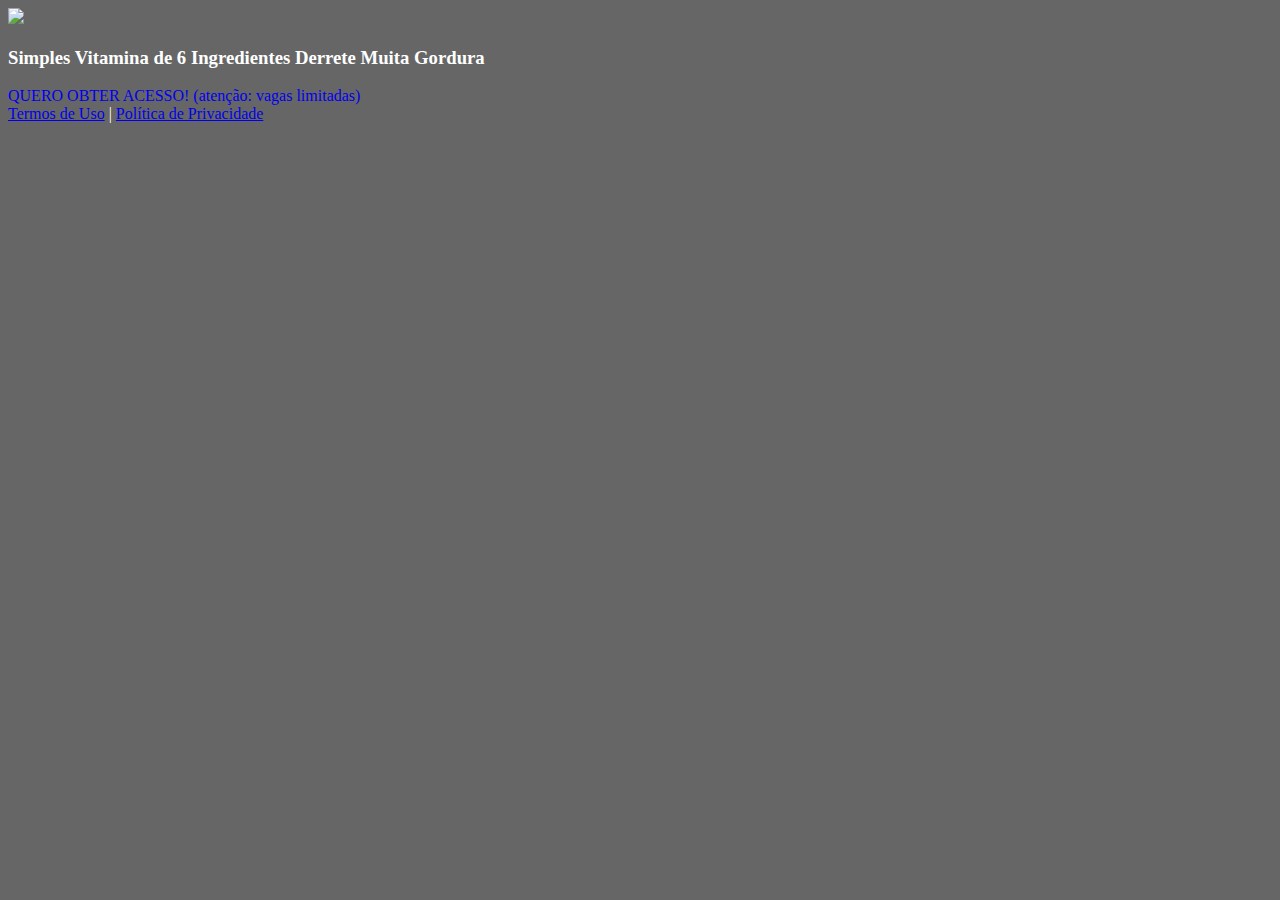
==== index.html @ 4b5af7cf "Add files via upload" ====
<!DOCTYPE html>
<html lang="pt-br">
  <head>
    <meta charset="utf-8">
    <meta name="viewport" content="width=device-width, initial-scale=1, shrink-to-fit=no">

    <link rel="stylesheet" href="https://stackpath.bootstrapcdn.com/bootstrap/4.1.3/css/bootstrap.min.css" integrity="sha384-MCw98/SFnGE8fJT3GXwEOngsV7Zt27NXFoaoApmYm81iuXoPkFOJwJ8ERdknLPMO" crossorigin="anonymous">

    <link rel="preconnect" href="https://fonts.googleapis.com">
    <link rel="preconnect" href="https://fonts.gstatic.com" crossorigin>
    <link href="https://fonts.googleapis.com/css2?family=Cabin:ital,wght@0,400;0,500;0,600;0,700;1,400;1,500;1,600;1,700&family=Dosis:wght@200;300;400;500;600;700;800&family=Oswald:wght@200;300;400;500;600;700&family=Signika:wght@300;400;500;600;700&display=swap" rel="stylesheet">

    <link rel="stylesheet" href="./assets/css/com.css">

    <!-- Título da Página -->
    <title>Protocolo Zero Barriga</title>
    
    <style type="text/css">
      body {
        color: white;
        background-image: url("assets/img/bg.jpeg");
        background-color: rgba(0, 0, 0, 0.6);
        background-position: center;
        background-size: cover;
        background-attachment: fixed;
        background-blend-mode: darken;
      }
    </style>

  </head>
  <body>
    
    <header class="py-4">
      <div class="container">
        <div class="row justify-content-center">
          <div class="col-lg-8 text-center">
            <!-- Imagem Ultrasecreto -->
            <img class="img-fluid" src="./assets/img/ultrasecreto.svg">

            <!-- Headline -->
            <h3 class="my-4"><b>Simples Vitamina de 6 Ingredientes Derrete Muita Gordura</b></h3>

            <!-- VSL -->
            <script type="text/javascript" id="scr_6226ac18aa8f7e000965d88e">var s=document.createElement("script");s.src="https://cdn.converteai.net/8b03b5e9-1e95-4b45-9063-037ac9b350ab/players/6226ac18aa8f7e000965d88e/player.js",s.async=!0,document.head.appendChild(s);</script>

            <!-- Botão -->
            <div id="cta1" class="mt-4 d-none">
              <a href="https://pay.kiwify.com.br/8yj82EU" class="a-btn" style="text-decoration: none;">
                <span class="span-btn">QUERO OBTER ACESSO!</span>
                <span class="span-btn2">(atenção: vagas limitadas)</span>
              </a>
            </div>

            <!-- Termos de Uso e Política de Privacidade -->
            <div class="text-white mt-4"><a href="termos.html" class="text-white">Termos de Uso</a> | <a href="privacidade.html" class="text-white">Política de Privacidade</a></div>
          </div>
        </div>
      </div>
    </header>

    <script type="text/javascript">
      setTimeout(() => {document.getElementById("cta1").classList.remove("d-none")}, 1637000); // temporização da Call to Action (em milissegundos)
    </script>

    <script src="https://code.jquery.com/jquery-3.3.1.slim.min.js" integrity="sha384-q8i/X+965DzO0rT7abK41JStQIAqVgRVzpbzo5smXKp4YfRvH+8abtTE1Pi6jizo" crossorigin="anonymous"></script>
    <script src="https://cdnjs.cloudflare.com/ajax/libs/popper.js/1.14.3/umd/popper.min.js" integrity="sha384-ZMP7rVo3mIykV+2+9J3UJ46jBk0WLaUAdn689aCwoqbBJiSnjAK/l8WvCWPIPm49" crossorigin="anonymous"></script>
    <script src="https://stackpath.bootstrapcdn.com/bootstrap/4.1.3/js/bootstrap.min.js" integrity="sha384-ChfqqxuZUCnJSK3+MXmPNIyE6ZbWh2IMqE241rYiqJxyMiZ6OW/JmZQ5stwEULTy" crossorigin="anonymous"></script>
    <script src="./assets/js/com.js"></script>
  </body>
</html>
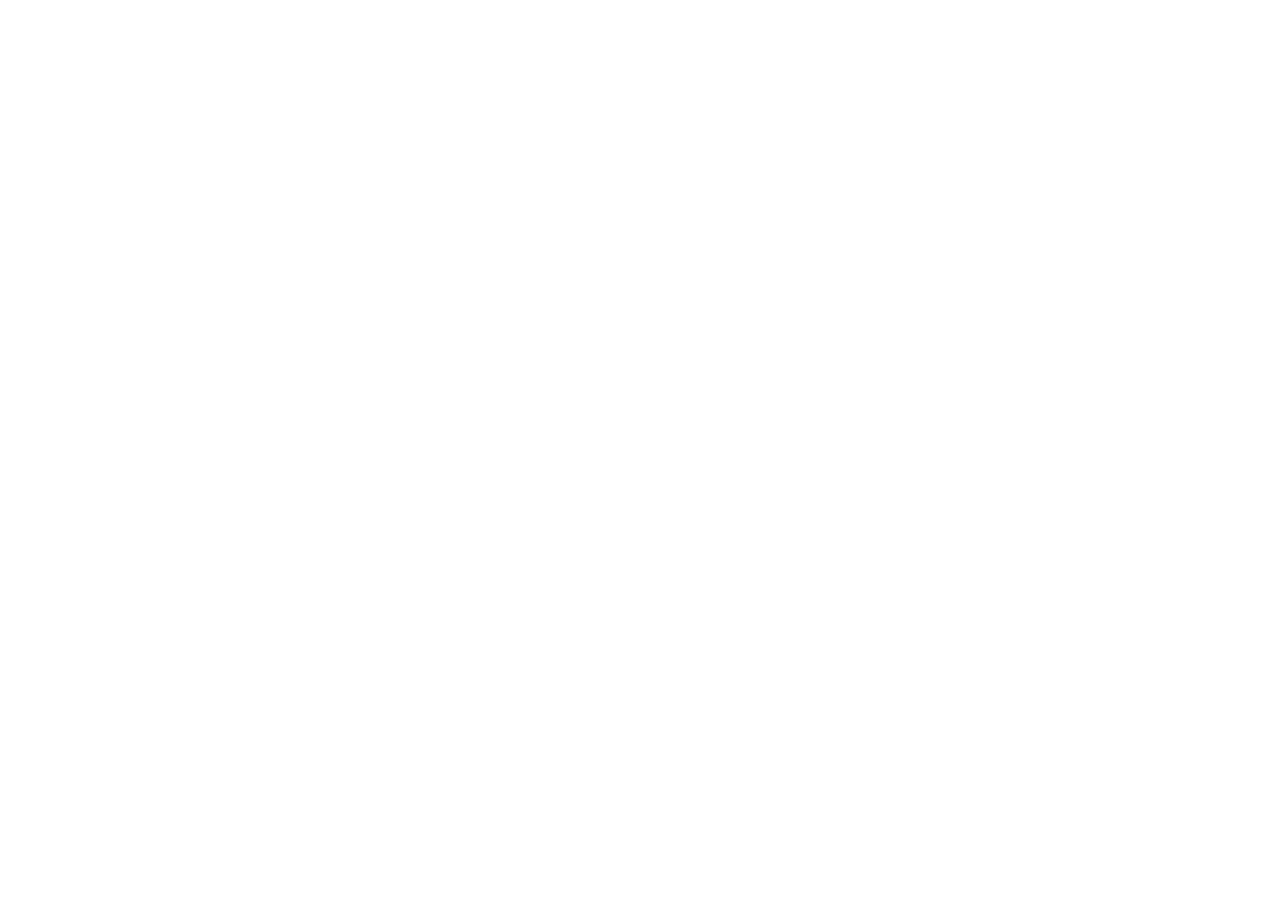
==== commit c9c1dcbe: "Add files via upload" ====
--- a/index.html
+++ b/index.html
@@ -3,6 +3,25 @@
   <head>
     <meta charset="utf-8">
     <meta name="viewport" content="width=device-width, initial-scale=1, shrink-to-fit=no">
+
+<!-- Facebook Pixel Code -->
+<script>
+!function(f,b,e,v,n,t,s)
+{if(f.fbq)return;n=f.fbq=function(){n.callMethod?
+n.callMethod.apply(n,arguments):n.queue.push(arguments)};
+if(!f._fbq)f._fbq=n;n.push=n;n.loaded=!0;n.version='2.0';
+n.queue=[];t=b.createElement(e);t.async=!0;
+t.src=v;s=b.getElementsByTagName(e)[0];
+s.parentNode.insertBefore(t,s)}(window, document,'script',
+'https://connect.facebook.net/en_US/fbevents.js');
+fbq('init', '526146568852688');
+fbq('init', '1523374548058842');
+fbq('track', 'PageView');
+</script>
+<noscript><img height="1" width="1" style="display:none"
+src="https://www.facebook.com/tr?id=526146568852688&ev=PageView&noscript=1"
+/></noscript>
+<!-- End Facebook Pixel Code -->
 
     <link rel="stylesheet" href="https://stackpath.bootstrapcdn.com/bootstrap/4.1.3/css/bootstrap.min.css" integrity="sha384-MCw98/SFnGE8fJT3GXwEOngsV7Zt27NXFoaoApmYm81iuXoPkFOJwJ8ERdknLPMO" crossorigin="anonymous">
 
@@ -13,7 +32,7 @@
     <link rel="stylesheet" href="./assets/css/com.css">
 
     <!-- Título da Página -->
-    <title>Protocolo Zero Barriga</title>
+    <title>Emagrecimento/title>
     
     <style type="text/css">
       body {
@@ -38,28 +57,28 @@
             <img class="img-fluid" src="./assets/img/ultrasecreto.svg">
 
             <!-- Headline -->
-            <h3 class="my-4"><b>Simples Vitamina de 6 Ingredientes Derrete Muita Gordura</b></h3>
+            <h3 class="my-4"><b>Como as ilhas RyuKyu fizeram uma mulher derreter 12 kilos!</b></h3>
 
             <!-- VSL -->
-            <script type="text/javascript" id="scr_6226ac18aa8f7e000965d88e">var s=document.createElement("script");s.src="https://cdn.converteai.net/8b03b5e9-1e95-4b45-9063-037ac9b350ab/players/6226ac18aa8f7e000965d88e/player.js",s.async=!0,document.head.appendChild(s);</script>
+            <script type="text/javascript" id="scr_622f6b1006e2ee00083dc466">var s=document.createElement("script");s.src="https://cdn.converteai.net/db6b7900-d012-401e-9e1b-5d3787b96746/players/622f6b1006e2ee00083dc466/player.js",s.async=!0,document.head.appendChild(s);</script>
 
             <!-- Botão -->
             <div id="cta1" class="mt-4 d-none">
-              <a href="https://pay.kiwify.com.br/8yj82EU" class="a-btn" style="text-decoration: none;">
-                <span class="span-btn">QUERO OBTER ACESSO!</span>
+              <a href="https://pay.kiwify.com.br/0mkxSO5?src=botão01" class="a-btn" style="text-decoration: none;">
+                <span class="span-btn">QUERO BAIXAR O RYUKYU DO EMAGRECER AGORA!</span>
                 <span class="span-btn2">(atenção: vagas limitadas)</span>
               </a>
             </div>
 
             <!-- Termos de Uso e Política de Privacidade -->
-            <div class="text-white mt-4"><a href="termos.html" class="text-white">Termos de Uso</a> | <a href="privacidade.html" class="text-white">Política de Privacidade</a></div>
+            <div class="text-white mt-4"><a href="https://educamaisbrasil.site/termos-de-uso" class="text-white">Termos de Uso</a> | <a href="https://curasmenopausa.site/politicas-de-privacidade/" class="text-white">Política de Privacidade</a></div>
           </div>
         </div>
       </div>
     </header>
 
     <script type="text/javascript">
-      setTimeout(() => {document.getElementById("cta1").classList.remove("d-none")}, 1637000); // temporização da Call to Action (em milissegundos)
+      setTimeout(() => {document.getElementById("cta1").classList.remove("d-none")}, 1533000); // temporização da Call to Action (em milissegundos)
     </script>
 
     <script src="https://code.jquery.com/jquery-3.3.1.slim.min.js" integrity="sha384-q8i/X+965DzO0rT7abK41JStQIAqVgRVzpbzo5smXKp4YfRvH+8abtTE1Pi6jizo" crossorigin="anonymous"></script>
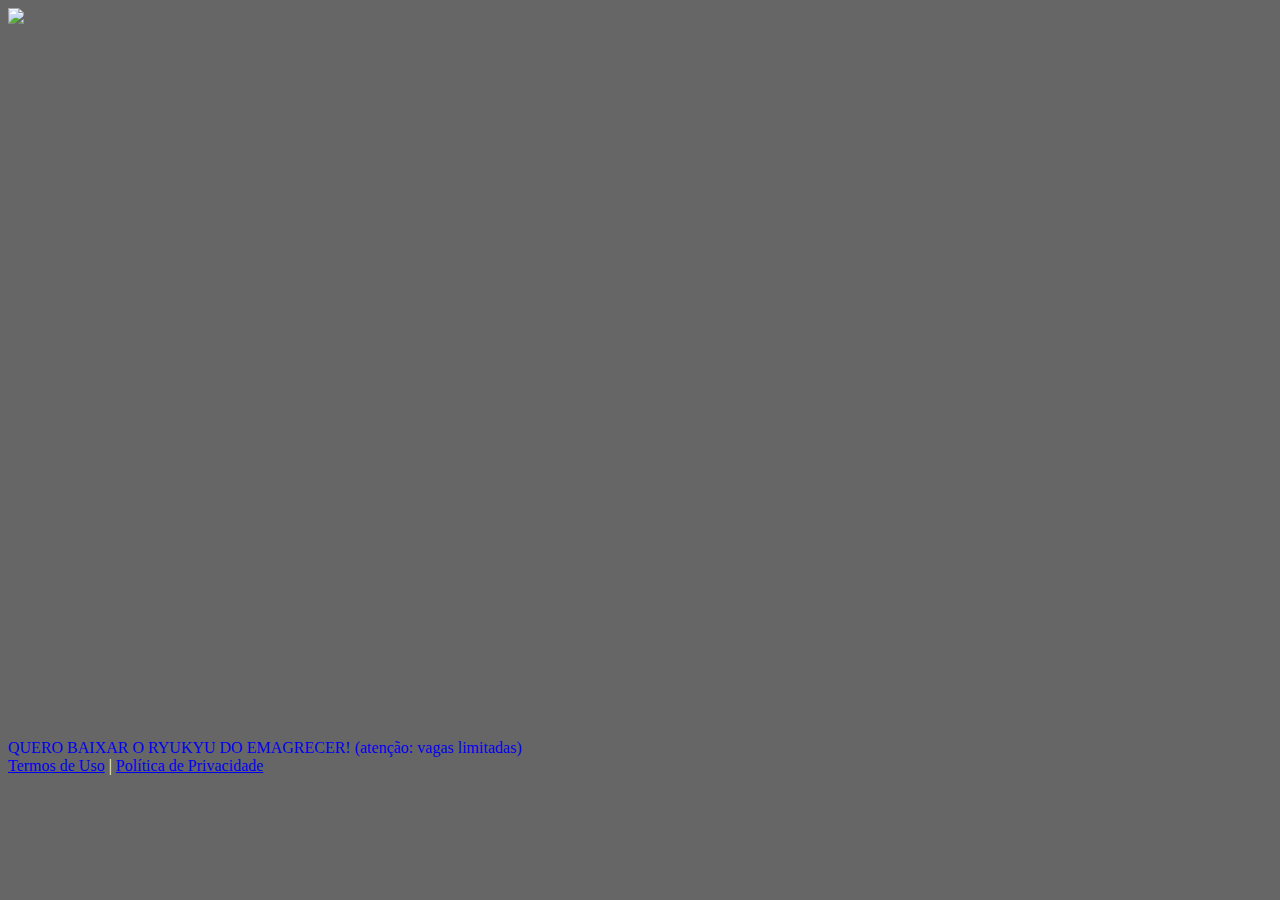
==== commit 5a265879: "Add files via upload" ====
--- a/index.html
+++ b/index.html
@@ -1,8 +1,6 @@
 <!DOCTYPE html>
 <html lang="pt-br">
   <head>
-    <meta charset="utf-8">
-    <meta name="viewport" content="width=device-width, initial-scale=1, shrink-to-fit=no">
 
 <!-- Facebook Pixel Code -->
 <script>
@@ -23,6 +21,9 @@
 /></noscript>
 <!-- End Facebook Pixel Code -->
 
+    <meta charset="utf-8">
+    <meta name="viewport" content="width=device-width, initial-scale=1, shrink-to-fit=no">
+
     <link rel="stylesheet" href="https://stackpath.bootstrapcdn.com/bootstrap/4.1.3/css/bootstrap.min.css" integrity="sha384-MCw98/SFnGE8fJT3GXwEOngsV7Zt27NXFoaoApmYm81iuXoPkFOJwJ8ERdknLPMO" crossorigin="anonymous">
 
     <link rel="preconnect" href="https://fonts.googleapis.com">
@@ -32,7 +33,7 @@
     <link rel="stylesheet" href="./assets/css/com.css">
 
     <!-- Título da Página -->
-    <title>Emagrecimento/title>
+    <title>Emagrecimento</title>
     
     <style type="text/css">
       body {
@@ -56,29 +57,28 @@
             <!-- Imagem Ultrasecreto -->
             <img class="img-fluid" src="./assets/img/ultrasecreto.svg">
 
-            <!-- Headline -->
-            <h3 class="my-4"><b>Como as ilhas RyuKyu fizeram uma mulher derreter 12 kilos!</b></h3>
+            
 
             <!-- VSL -->
-            <script type="text/javascript" id="scr_622f6b1006e2ee00083dc466">var s=document.createElement("script");s.src="https://cdn.converteai.net/db6b7900-d012-401e-9e1b-5d3787b96746/players/622f6b1006e2ee00083dc466/player.js",s.async=!0,document.head.appendChild(s);</script>
+            <div style="padding:56.25% 0 0 0;position:relative;"><iframe frameborder="0" allowfullscreen src="https://cdn.converteai.net/db6b7900-d012-401e-9e1b-5d3787b96746/players/622f6b1006e2ee00083dc466/embed.html" id="ifr_622f6b1006e2ee00083dc466" style="position:absolute;top:0;left:0;width:100%;height:100%;" referrerpolicy="origin"></iframe></div>
 
             <!-- Botão -->
             <div id="cta1" class="mt-4 d-none">
-              <a href="https://pay.kiwify.com.br/0mkxSO5?src=botão01" class="a-btn" style="text-decoration: none;">
-                <span class="span-btn">QUERO BAIXAR O RYUKYU DO EMAGRECER AGORA!</span>
+              <a href="https://pay.kiwify.com.br/0mkxSO5?src=botaopvhtml" class="a-btn" style="text-decoration: none;">
+                <span class="span-btn">QUERO BAIXAR O RYUKYU DO EMAGRECER!</span>
                 <span class="span-btn2">(atenção: vagas limitadas)</span>
               </a>
             </div>
 
             <!-- Termos de Uso e Política de Privacidade -->
-            <div class="text-white mt-4"><a href="https://educamaisbrasil.site/termos-de-uso" class="text-white">Termos de Uso</a> | <a href="https://curasmenopausa.site/politicas-de-privacidade/" class="text-white">Política de Privacidade</a></div>
+            <div class="text-white mt-4"><a href="termos.html" class="text-white">Termos de Uso</a> | <a href="privacidade.html" class="text-white">Política de Privacidade</a></div>
           </div>
         </div>
       </div>
     </header>
 
     <script type="text/javascript">
-      setTimeout(() => {document.getElementById("cta1").classList.remove("d-none")}, 1533000); // temporização da Call to Action (em milissegundos)
+      setTimeout(() => {document.getElementById("cta1").classList.remove("d-none")}, 1000); // temporização da Call to Action (em milissegundos)
     </script>
 
     <script src="https://code.jquery.com/jquery-3.3.1.slim.min.js" integrity="sha384-q8i/X+965DzO0rT7abK41JStQIAqVgRVzpbzo5smXKp4YfRvH+8abtTE1Pi6jizo" crossorigin="anonymous"></script>
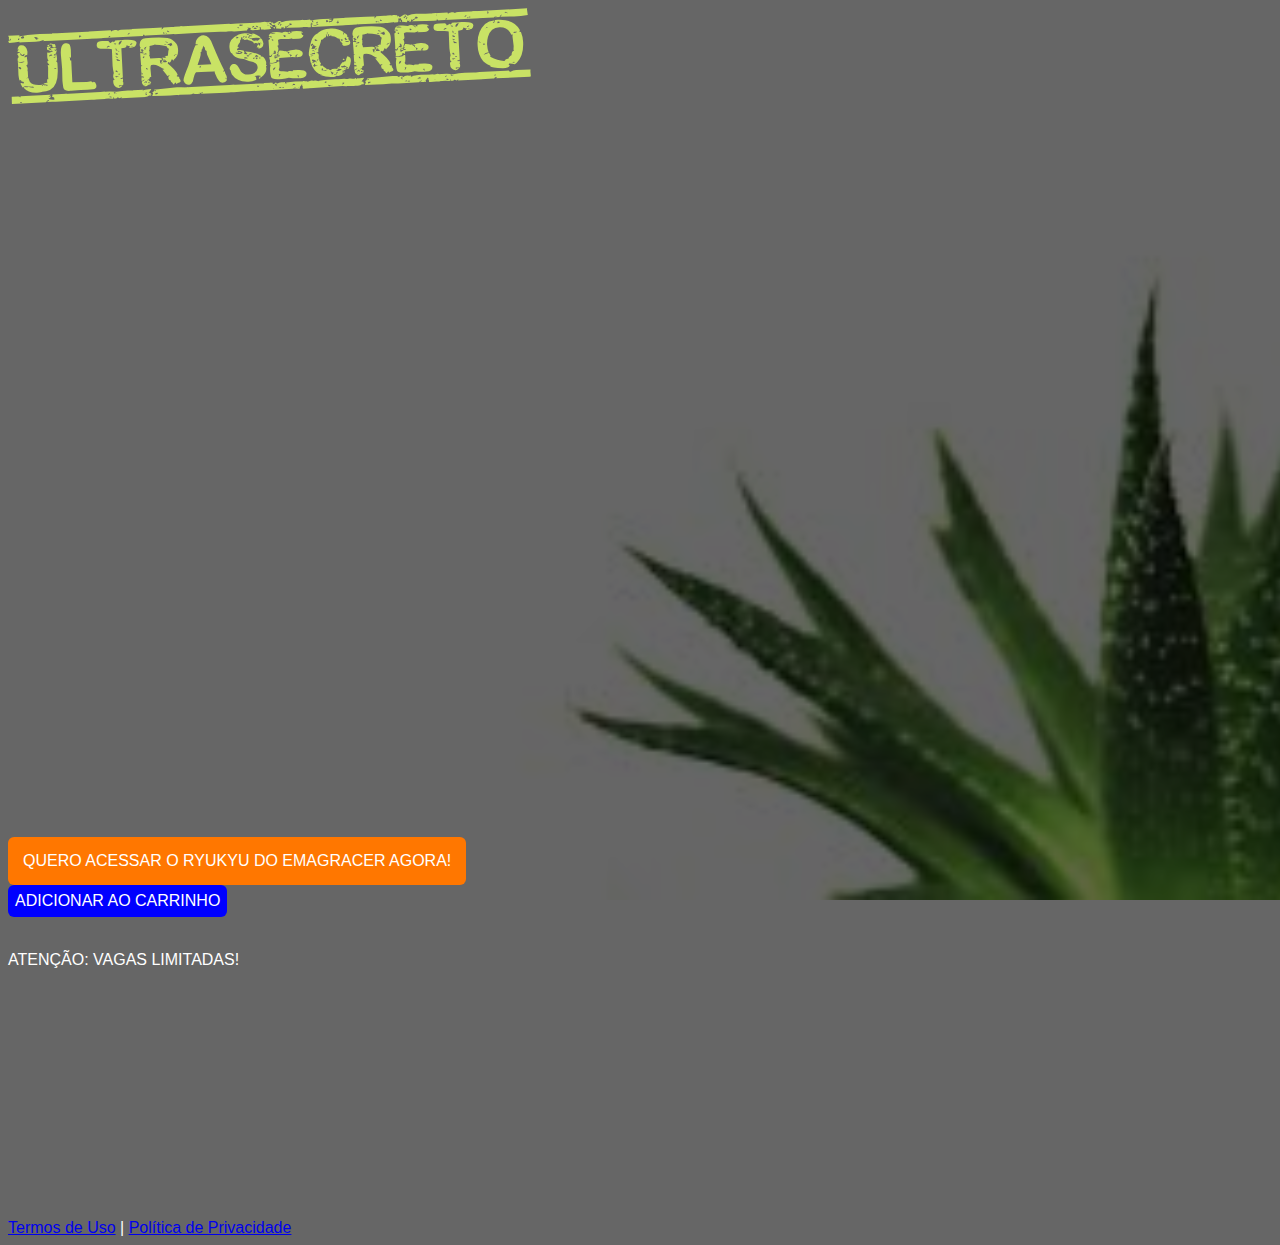
==== commit cf3c5440: "commit 2" ====
--- a/index.html
+++ b/index.html
@@ -56,19 +56,31 @@
           <div class="col-lg-8 text-center">
             <!-- Imagem Ultrasecreto -->
             <img class="img-fluid" src="./assets/img/ultrasecreto.svg">
+</br>
+</br>
 
             
 
             <!-- VSL -->
             <div style="padding:56.25% 0 0 0;position:relative;"><iframe frameborder="0" allowfullscreen src="https://cdn.converteai.net/db6b7900-d012-401e-9e1b-5d3787b96746/players/622f6b1006e2ee00083dc466/embed.html" id="ifr_622f6b1006e2ee00083dc466" style="position:absolute;top:0;left:0;width:100%;height:100%;" referrerpolicy="origin"></iframe></div>
+            
+           
 
-            <!-- Botão -->
+  <!-- BUTTON -->
+            
+            <div id="cta2" class="mt-4 d-none">
+<a href="https://pay.kiwify.com.br/0mkxSO5?src=botaopvhtml"><button style="background: #ff7700; border-radius: 6px; padding: 15px; cursor: pointer; color: #fff; border: none; font-size: 16px;">QUERO ACESSAR O RYUKYU DO EMAGRACER AGORA!</button></a>
+            </div>
+
+   <!-- ADDCAR -->
+            
             <div id="cta1" class="mt-4 d-none">
-              <a href="https://pay.kiwify.com.br/0mkxSO5?src=botaopvhtml" class="a-btn" style="text-decoration: none;">
-                <span class="span-btn">QUERO BAIXAR O RYUKYU DO EMAGRECER!</span>
-                <span class="span-btn2">(atenção: vagas limitadas)</span>
-              </a>
+<a href="https://pay.kiwify.com.br/0mkxSO5?src=botaopvaddcar"><button style="background: #0000FF; border-radius: 6px; padding: 7px; cursor: pointer; color: #fff; border: none; font-size: 16px;">ADICIONAR AO CARRINHO</button></a>
             </div>
+<p></BR>ATENÇÃO: VAGAS LIMITADAS!</BR></BR></BR></BR></BR></BR></BR></BR></BR></BR></BR></BR></BR></BR></p>
+           <html>
+
+
 
             <!-- Termos de Uso e Política de Privacidade -->
             <div class="text-white mt-4"><a href="termos.html" class="text-white">Termos de Uso</a> | <a href="privacidade.html" class="text-white">Política de Privacidade</a></div>
@@ -78,7 +90,11 @@
     </header>
 
     <script type="text/javascript">
-      setTimeout(() => {document.getElementById("cta1").classList.remove("d-none")}, 1000); // temporização da Call to Action (em milissegundos)
+      setTimeout(() => {document.getElementById("cta1").classList.remove("d-none")}, 1533000); // temporização da Call to Action (em milissegundos)
+    </script>
+    
+     <script type="text/javascript">
+      setTimeout(() => {document.getElementById("cta2").classList.remove("d-none")}, 1533000); // temporização da Call to Action (em milissegundos)
     </script>
 
     <script src="https://code.jquery.com/jquery-3.3.1.slim.min.js" integrity="sha384-q8i/X+965DzO0rT7abK41JStQIAqVgRVzpbzo5smXKp4YfRvH+8abtTE1Pi6jizo" crossorigin="anonymous"></script>
--- a/assets/css/com.css
+++ b/assets/css/com.css
@@ -0,0 +1,274 @@
+@media (max-width: 768px) {
+  .video-player {
+    width: 100%;
+    background: 0 0;
+  }
+  .video-player iframe {
+    width: 100%;
+    height: 100%;
+    top: 0;
+    margin: auto;
+  }
+  #frame {
+    width: 100%;
+    height: 100%;
+    top: 0;
+    margin: auto;
+  }
+}
+
+* {
+  font-family: helvetica, arial, sans-serif;
+}
+
+body {
+  font-size: 16px;
+}
+
+.fb-comments {
+  border: 1px solid #e9ebee;
+  border-radius: 3px;
+  padding: 0 15px;
+  padding-bottom: 15px;
+  margin: auto;
+  position: relative;
+  color: #4267b2;
+}
+
+.fb-comments-header {
+  padding: 15px 0;
+  border-bottom: 1px solid #e9ebee;
+}
+
+.fb-comments-header span {
+  color: #000;
+  font-weight: 700;
+  font-size: 0.9em;
+}
+
+.fb-comments-comment {
+  border: none;
+  padding: 0;
+  margin: 10px 0;
+  width: 100%;
+}
+
+.fb-comments-reply-wrapper {
+  margin-left: 60px;
+  border-left: 1px dotted #e9ebee;
+  padding-left: 5px;
+}
+
+tr,
+td {
+  border: none;
+  margin: 0;
+}
+
+td {
+  padding: 2.5px;
+}
+
+tr {
+  padding: 2.5px 0;
+}
+
+.fb-comments-comment-img {
+  vertical-align: top;
+  width: 48px;
+  padding-right: 5px;
+}
+
+.fb-comments-comment-img img {
+  max-width: 48px;
+  border-radius: 25px;
+}
+
+.fb-comments-comment-name {
+  font-size: 0.85em;
+}
+
+.fb-comments-comment-name name {
+  color: #365899;
+  text-decoration: none;
+  font-weight: 700;
+  cursor: pointer;
+  cursor: hand;
+}
+
+.fb-comments-comment-name name:hover {
+  text-decoration: underline;
+}
+
+.fb-comments-comment-name occupation {
+  color: #90949c;
+}
+
+.fb-comments-comment-text {
+  font-size: 0.9em;
+  color: #000;
+  border-radius: 21px;
+  background-color: #eaebef;
+  padding: 10px 20px;
+}
+
+.fb-comments-comment-actions like,
+.fb-comments-comment-actions reply {
+  font-size: 0.75em;
+  color: #4267b2;
+  text-decoration: none;
+  cursor: pointer;
+  cursor: hand;
+}
+
+.fb-comments-comment-actions like.liked {
+  color: #90949c;
+}
+
+.fb-comments-comment-actions like:hover,
+.fb-comments-comment-actions reply:hover {
+  text-decoration: underline;
+}
+
+.fb-comments-comment-actions likes {
+  font-size: 13px;
+  background: url(https://cloudcode.site/likes.png);
+  background-repeat: no-repeat;
+  padding-left: 43px;
+  padding-right: 6px;
+  padding-top: 3px;
+  padding-bottom: 2px;
+  margin-top: -10px;
+  float: right;
+  background-color: #fff;
+  border: solid #eaebef;
+  border-radius: 19px;
+}
+
+.fb-comments-comment-actions date {
+  font-size: 0.75em;
+  color: #90949c;
+  text-decoration: none;
+  cursor: pointer;
+  cursor: hand;
+}
+
+.fb-comments-comment-actions date:hover {
+  text-decoration: underline;
+}
+
+.fb-comments-loadmore {
+  background: #4080ff;
+  border: 1px solid #4080ff;
+  border-radius: 3px;
+  box-sizing: border-box;
+  color: #fff;
+  font-size: 14px;
+  padding: 0.875em;
+  text-shadow: none;
+  width: 100%;
+  font-weight: 700;
+  cursor: hand;
+  cursor: pointer;
+}
+
+.fb-reply-input {
+  border: 1px solid lightgrey;
+  border-radius: 3px;
+  width: 100%;
+  padding: 5px 7.5px;
+  font-size: 0.75em;
+  color: #000;
+  outline: none;
+}
+
+.fb-reply-input:hover,
+.fb-reply-button:hover {
+  outline: none;
+}
+
+.fb-reply-button {
+  background: #4080ff;
+  border: 1px solid #4080ff;
+  border-radius: 3px;
+  box-sizing: border-box;
+  color: #fff;
+  font-size: 0.75em;
+  padding: 5px 7.5px;
+  text-shadow: none;
+  width: 100%;
+  font-weight: 700;
+  cursor: hand;
+  cursor: pointer;
+  outline: none;
+}
+
+.bbtn {
+  width: 100%;
+  max-width: 449px;
+}
+
+@media (max-width: 768px) {
+  .video-player {
+    margin-top: 0 !important;
+  }
+}
+
+.a-btn {
+      text-decoration: none;
+      -webkit-font-smoothing: antialiased;
+      margin: 0;
+      border: 0; 
+      font: inherit; 
+      vertical-align: baseline;
+      color: #2e82bc; 
+      outline: 0; 
+      line-height: 1; 
+      text-align: center; 
+      position:relative!important; display: inline-block!important;
+      border-style: solid; 
+      width: 100%; padding-left: 0!important; padding-right: 0!important; 
+      margin-bottom: 10px; 
+      padding: 22px 44px; border-color: #ff5535; border-width: 0px; 
+      border-radius: 6px; 
+      background: linear-gradient(to bottom, #ff6600 0%, #ff5535 100%); 
+      box-shadow: 0px 1px 1px 0px rgba(0,0,0,0.5); 
+      text-decoration: none!important;
+    }
+    .span-btn {
+      text-decoration: none;
+      -webkit-font-smoothing: antialiased; 
+      text-align: center;
+      margin: 0; 
+      border: 0; 
+      font: inherit;
+      vertical-align: baseline;
+      display: block; 
+      position: relative; 
+      z-index: 1; 
+      padding: 0 15px; 
+      white-space: normal; 
+      font-size: 25px;
+      color: #ffffff; 
+      font-family: Oswald; 
+      font-weight: bold; 
+      text-shadow: #000000 0px 1px 0px;
+      text-decoration: none;
+    }
+    .span-btn2 {
+      -webkit-font-smoothing: antialiased; 
+      text-align: center;
+      padding: 0; border: 0;
+      font: inherit; 
+      vertical-align: baseline; 
+      display: block; 
+      position: relative;
+      z-index: 1; 
+      margin: .2em 0 -.5em; 
+      font-size: 15px; 
+      color: #f5e051; 
+      font-family: Cabin; 
+      font-weight: bold; 
+      font-style: italic;
+      text-shadow: #000000 0px 1px 0px;
+    }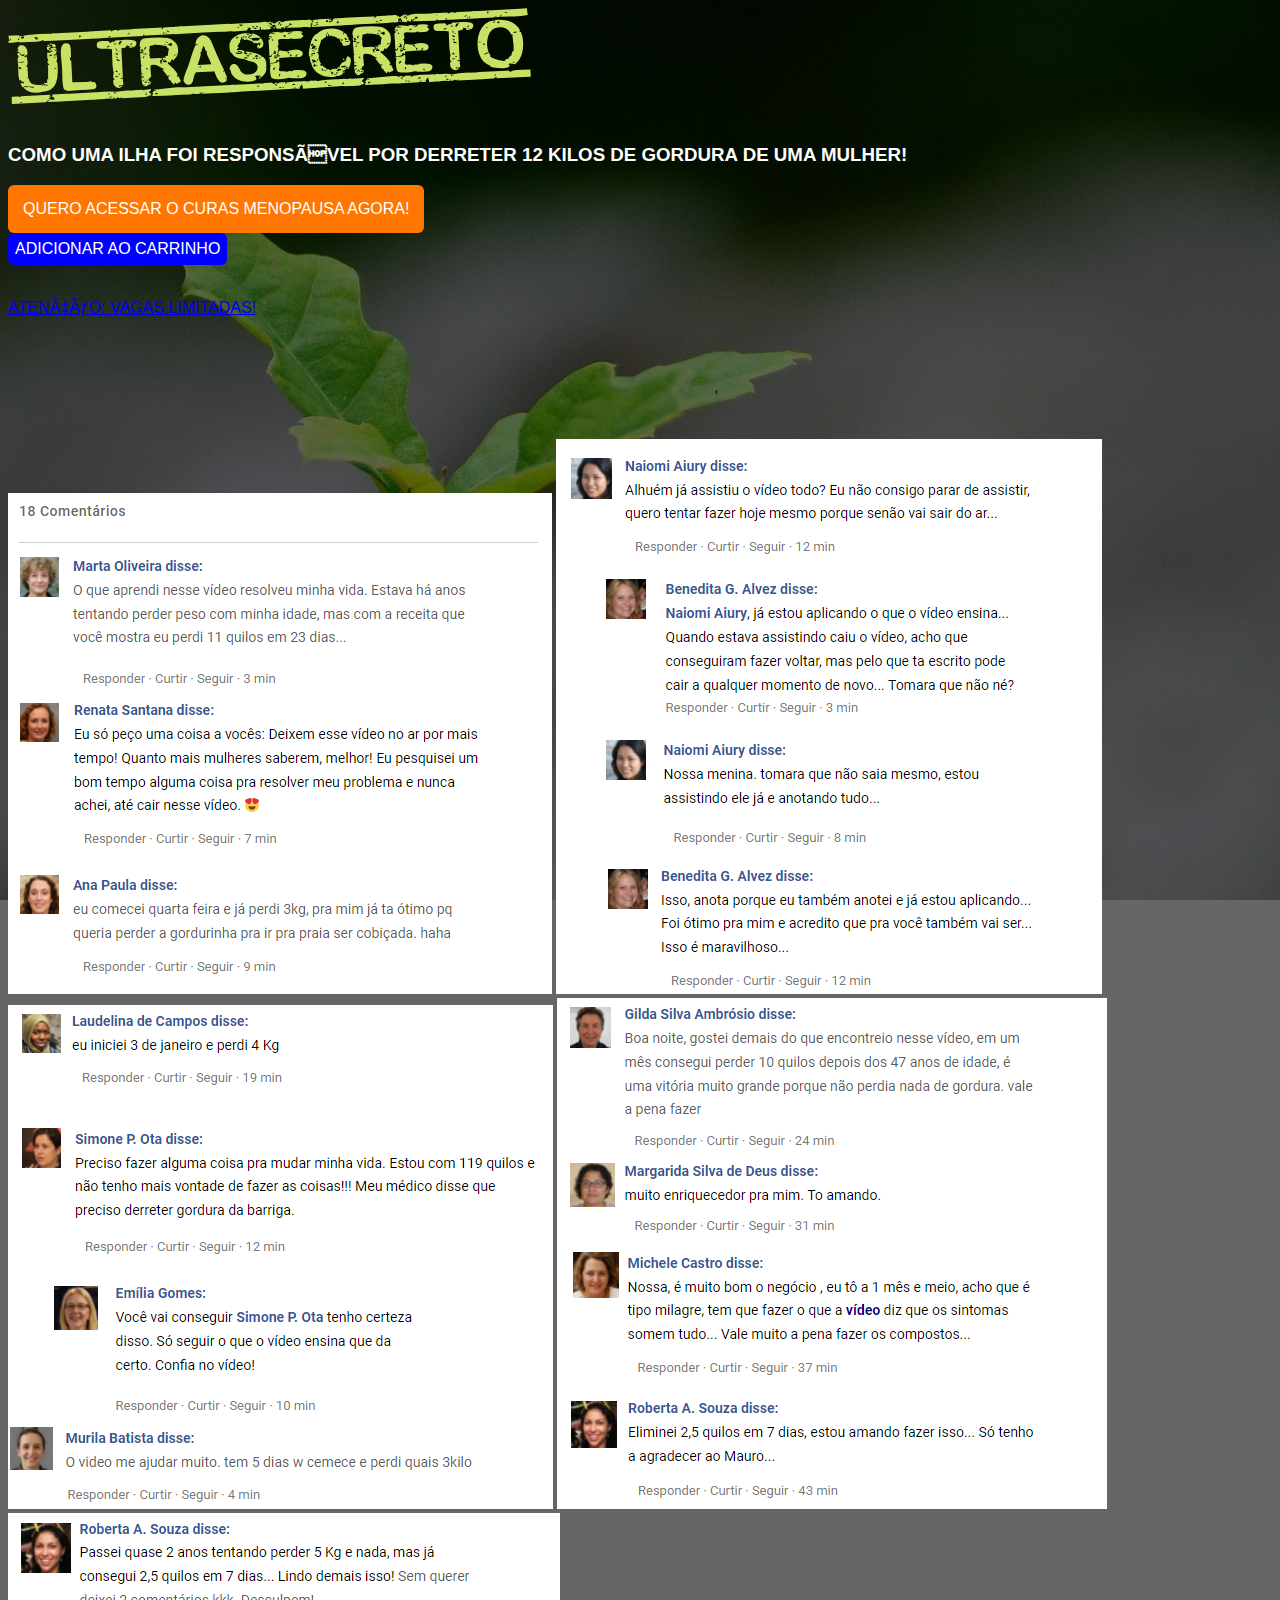
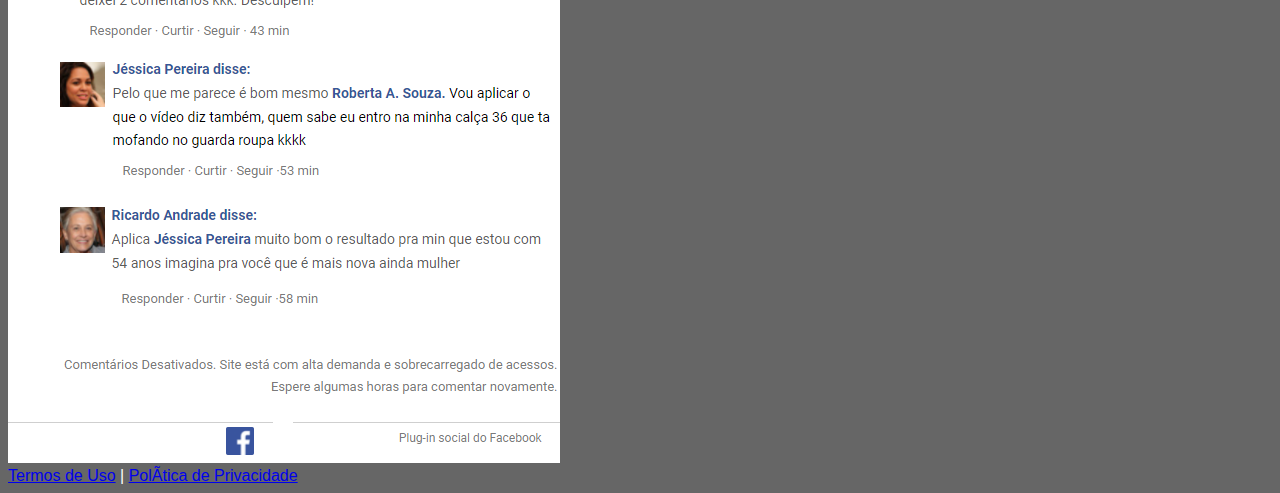
==== commit d909d2cb: "Add files via upload" ====
--- a/index.html
+++ b/index.html
@@ -2,7 +2,37 @@
 <html lang="pt-br">
   <head>
 
-<!-- Facebook Pixel Code -->
+<!-- Microsoft Clarity -->
+<script type="text/javascript">
+    (function(c,l,a,r,i,t,y){
+        c[a]=c[a]||function(){(c[a].q=c[a].q||[]).push(arguments)};
+        t=l.createElement(r);t.async=1;t.src="https://www.clarity.ms/tag/"+i;
+        y=l.getElementsByTagName(r)[0];y.parentNode.insertBefore(t,y);
+    })(window, document, "clarity", "script", "b1l7u2lg0z");
+</script>
+
+<!-- Global site tag (gtag.js) - Google Ads: 10845907807 -->
+<script async src="https://www.googletagmanager.com/gtag/js?id=AW-10845907807"></script>
+<script>
+  window.dataLayer = window.dataLayer || [];
+  function gtag(){dataLayer.push(arguments);}
+  gtag('js', new Date());
+
+  gtag('config', 'AW-10845907807');
+</script>
+
+<!-- BACKREDIRECT -->
+<script>
+var back_redirect_back_link = 'https://pay.kiwify.com.br/0mkxSO5?src=backredirect';
+history['pushState']({}, '', location['href']);
+history['pushState']({}, '', location['href']);
+window['onpopstate'] = function() {
+setTimeout(function() {
+	location['href'] = back_redirect_back_link
+	}, 1)
+}</script>
+
+<!-- Meta Pixel Code -->
 <script>
 !function(f,b,e,v,n,t,s)
 {if(f.fbq)return;n=f.fbq=function(){n.callMethod?
@@ -13,13 +43,16 @@
 s.parentNode.insertBefore(t,s)}(window, document,'script',
 'https://connect.facebook.net/en_US/fbevents.js');
 fbq('init', '526146568852688');
+fbq('init', '657894308923869');
 fbq('init', '1523374548058842');
 fbq('track', 'PageView');
 </script>
 <noscript><img height="1" width="1" style="display:none"
 src="https://www.facebook.com/tr?id=526146568852688&ev=PageView&noscript=1"
 /></noscript>
-<!-- End Facebook Pixel Code -->
+<!-- End Meta Pixel Code -->
+
+
 
     <meta charset="utf-8">
     <meta name="viewport" content="width=device-width, initial-scale=1, shrink-to-fit=no">
@@ -33,7 +66,7 @@
     <link rel="stylesheet" href="./assets/css/com.css">
 
     <!-- Título da Página -->
-    <title>Emagrecimento</title>
+    <title>RYUKYU</title>
     
     <style type="text/css">
       body {
@@ -59,29 +92,38 @@
 </br>
 </br>
 
-            
+             <!-- Headline -->
+            <h3 class="my-4"><b>COMO UMA ILHA FOI RESPONSÁVEL POR DERRETER 12 KILOS DE GORDURA DE UMA MULHER!</b></h3>
 
             <!-- VSL -->
-            <div style="padding:56.25% 0 0 0;position:relative;"><iframe frameborder="0" allowfullscreen src="https://cdn.converteai.net/db6b7900-d012-401e-9e1b-5d3787b96746/players/622f6b1006e2ee00083dc466/embed.html" id="ifr_622f6b1006e2ee00083dc466" style="position:absolute;top:0;left:0;width:100%;height:100%;" referrerpolicy="origin"></iframe></div>
+           <script type="text/javascript" id="scr_62322070b87e200009b478b9">var s=document.createElement("script");s.src="https://cdn.converteai.net/db6b7900-d012-401e-9e1b-5d3787b96746/players/62322070b87e200009b478b9/player.js",s.async=!0,document.head.appendChild(s);</script>
             
            
 
   <!-- BUTTON -->
             
             <div id="cta2" class="mt-4 d-none">
-<a href="https://pay.kiwify.com.br/0mkxSO5?src=botaopvhtml"><button style="background: #ff7700; border-radius: 6px; padding: 15px; cursor: pointer; color: #fff; border: none; font-size: 16px;">QUERO ACESSAR O RYUKYU DO EMAGRACER AGORA!</button></a>
+<a href="https://pay.kiwify.com.br/PF3ULmu?src=botaopvhtml"><button style="background: #ff7700; border-radius: 6px; padding: 15px; cursor: pointer; color: #fff; border: none; font-size: 16px;">QUERO ACESSAR O CURAS MENOPAUSA AGORA!</button></a>
             </div>
 
    <!-- ADDCAR -->
             
             <div id="cta1" class="mt-4 d-none">
-<a href="https://pay.kiwify.com.br/0mkxSO5?src=botaopvaddcar"><button style="background: #0000FF; border-radius: 6px; padding: 7px; cursor: pointer; color: #fff; border: none; font-size: 16px;">ADICIONAR AO CARRINHO</button></a>
+<a href="https://pay.kiwify.com.br/PF3ULmu?src=botaopvaddcar"><button style="background: #0000FF; border-radius: 6px; padding: 7px; cursor: pointer; color: #fff; border: none; font-size: 16px;">ADICIONAR AO CARRINHO</button><p></BR>ATENÇÃO: VAGAS LIMITADAS!</BR></a>
             </div>
-<p></BR>ATENÇÃO: VAGAS LIMITADAS!</BR></BR></BR></BR></BR></BR></BR></BR></BR></BR></BR></BR></BR></BR></p>
+</BR></BR></BR></BR></BR></p>
            <html>
 
-
-
+		<!-- Template comentários -->
+		<div id="c1" class="mt-4 d-none">		
+            <img class="img-fluid" src="./assets/img/1.png">
+            <img class="img-fluid" src="./assets/img/2.png">			
+            <img class="img-fluid" src="./assets/img/3.png">	
+            <img class="img-fluid" src="./assets/img/4.png">
+            <img class="img-fluid" src="./assets/img/5.png">
+		</div>
+		
+		
             <!-- Termos de Uso e Política de Privacidade -->
             <div class="text-white mt-4"><a href="termos.html" class="text-white">Termos de Uso</a> | <a href="privacidade.html" class="text-white">Política de Privacidade</a></div>
           </div>
@@ -89,12 +131,20 @@
       </div>
     </header>
 
+
+	<!-- ADDCAR -->
     <script type="text/javascript">
-      setTimeout(() => {document.getElementById("cta1").classList.remove("d-none")}, 1533000); // temporização da Call to Action (em milissegundos)
+      setTimeout(() => {document.getElementById("cta1").classList.remove("d-none")}, 1525000); // temporização da Call to Action (em milissegundos)
     </script>
-    
+	
+	 <!-- BUTTON -->
      <script type="text/javascript">
-      setTimeout(() => {document.getElementById("cta2").classList.remove("d-none")}, 1533000); // temporização da Call to Action (em milissegundos)
+      setTimeout(() => {document.getElementById("cta2").classList.remove("d-none")}, 1525000); // temporização da Call to Action (em milissegundos)
+    </script>
+	
+	<!-- Template comentários -->
+	<script type="text/javascript">
+      setTimeout(() => {document.getElementById("c1").classList.remove("d-none")}, 1525000); // temporização da Call to Action (em milissegundos)
     </script>
 
     <script src="https://code.jquery.com/jquery-3.3.1.slim.min.js" integrity="sha384-q8i/X+965DzO0rT7abK41JStQIAqVgRVzpbzo5smXKp4YfRvH+8abtTE1Pi6jizo" crossorigin="anonymous"></script>
